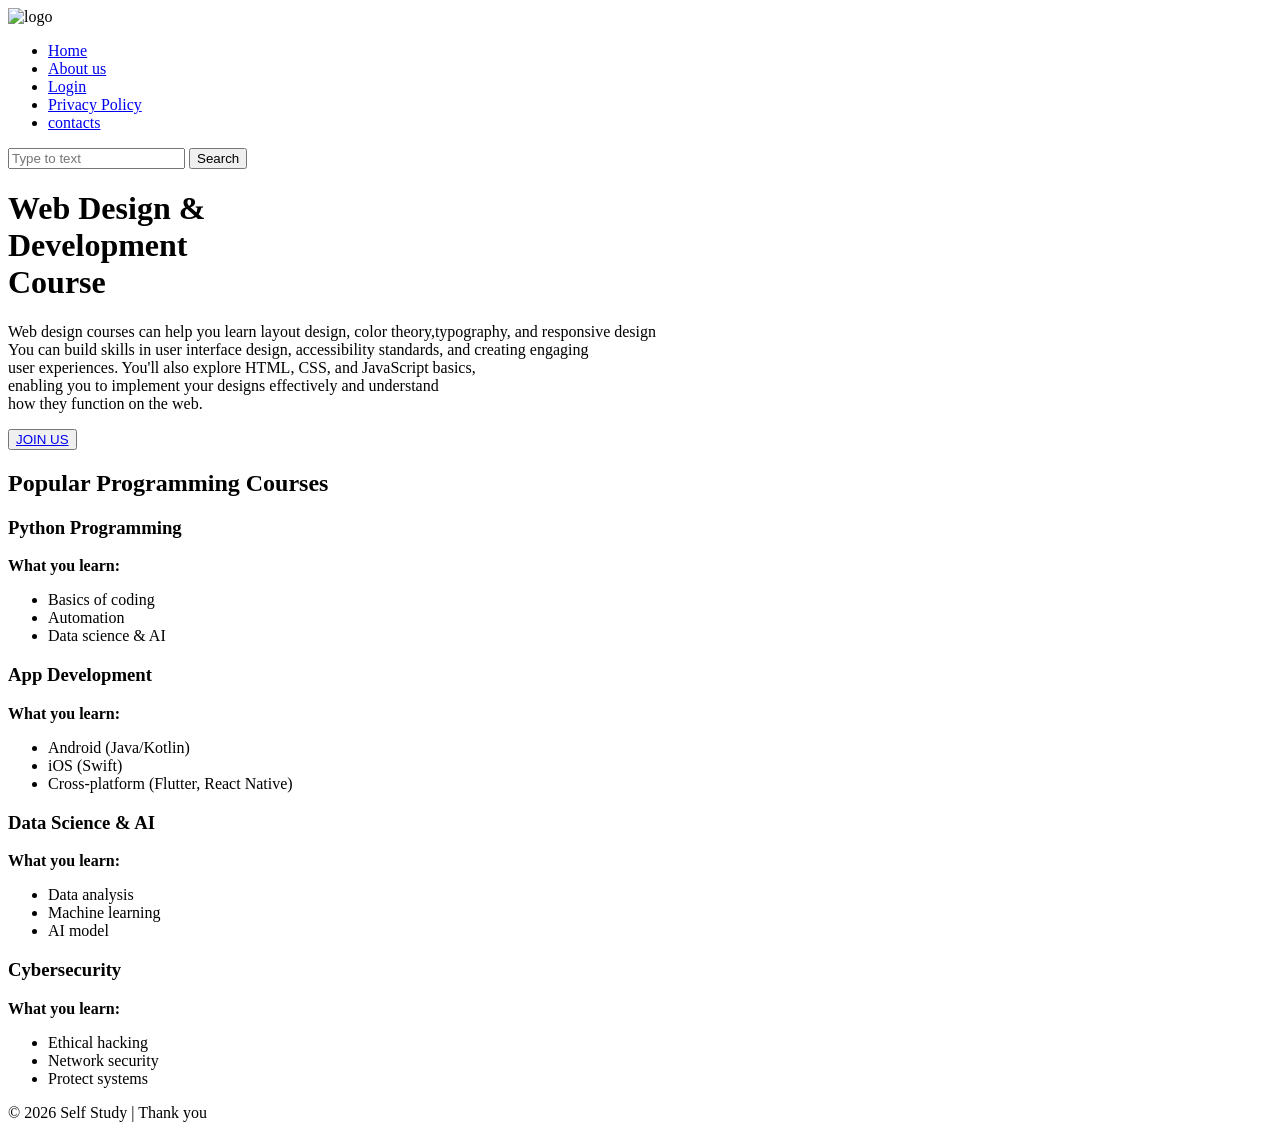
==== index.html @ ac33ea79 "added index.html" ====
<!DOCTYPE html>
<html lang="en">
<head>
    <meta charset="UTF-8">
    <meta name="viewport" content="width=device-width, initial-scale=1.0">
    <title>self study</title>
    <link rel="stylesheet" href="using.css">

</head>

<body>
       <header class="header">
        <div class="left">
            <img src="new__icon image.jpg" alt="logo">
            

        </div>
        <div class="mid">
            <ul class="navbar">
                 <li><a href="homepage.html">Home</a></li>
                <li><a href="About Us.html"> About us</a></li>
                <li><a href="login.html"> Login</a></li>
                <li><a href="Privacy Policy.html">Privacy Policy</a></li>
                <li><a href="social-media.html">contacts</a></li>

            </ul>
        </div>
        <div class="search">
            <input class="srch"type="search" name=""placeholder="Type to text">
            <a href="#"><button class="btn">Search</button></a>

        </div>
        </header>
        <div class="img">
            <div class="content">
           
            <h1 class="web">Web Design & <br><span> Development</span><br>Course</h1>
            
            <p class="par">Web design courses can help you learn layout design, color theory,typography, 
                and responsive design  <br> You can build skills in user interface design, accessibility standards, and creating engaging <br>user experiences. 
                You'll also explore HTML, CSS,  and JavaScript basics, <br> enabling you to implement your designs 
                effectively and understand <br> how they function on the web. </p>

                <button class="jo"><a href="#">JOIN US</a></button>

              </div>
        </div>

        
        <section class="courses">
         <h2> Popular Programming Courses</h2>
         <div class="cards">
          <div class="card">
         <h3> Python Programming</h3>
          <b>What you learn:</b>
         <ul><li>Basics of coding</li>
             <li>Automation</li>
             <li>Data science & AI</li></ul>
         </div>
          <div class="card">
         <h3>App Development</h3>
          <b>What you learn:</b>
           <ul><li>Android (Java/Kotlin)</li>
               <li>iOS (Swift)</li>
               <li>Cross-platform (Flutter, React Native)</li></ul>
         </div>
        <div class="card">
        <h3> Data Science & AI</h3>
         <b>What you learn:</b> 
        <ul><li>Data analysis</li>
            <li>Machine learning</li>
            <li>AI model</li>
        </ul>
         </div>
         <div class="card">
        <h3>Cybersecurity</h3>
         <b>What you learn:</b> 
         <ul><li>Ethical hacking</li>
             <li>Network security</li>
             <li>Protect systems</li></ul>

        </div>
           </section>
           <footer>
    <p>© 2026 Self Study  | Thank you </p>
  </footer>


       
</body>
</html>
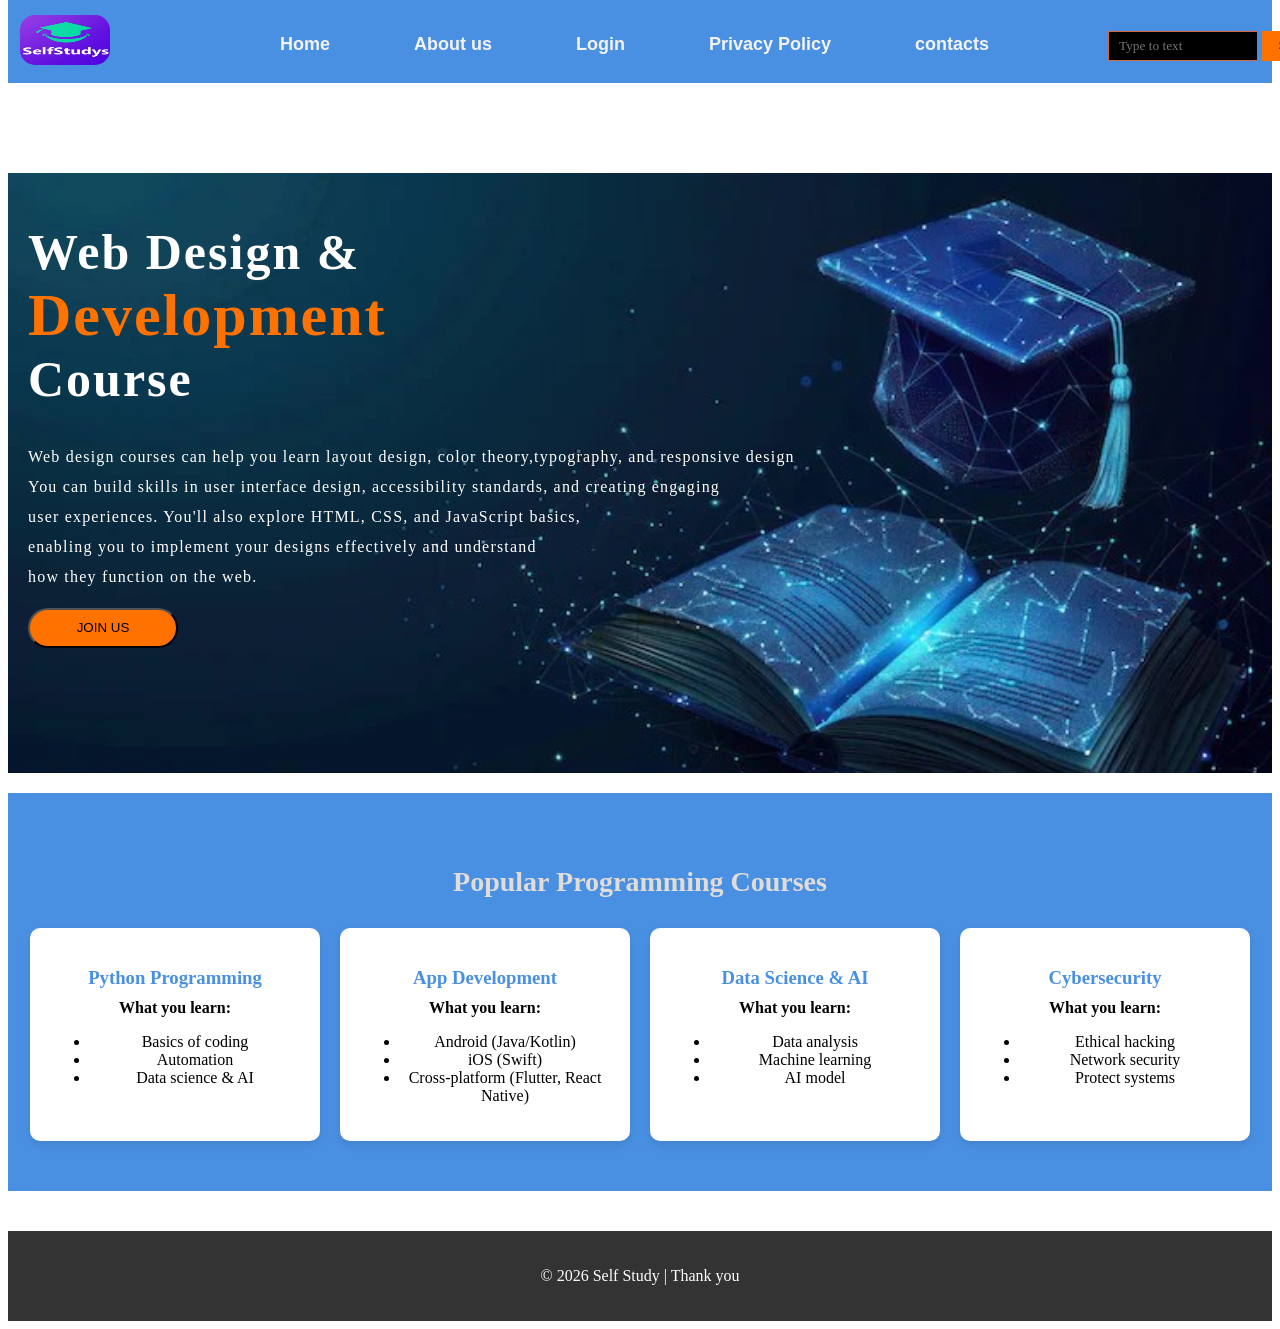
==== commit 508989fb: "Update index.html" ====
--- a/index.html
+++ b/index.html
@@ -17,7 +17,7 @@
         </div>
         <div class="mid">
             <ul class="navbar">
-                 <li><a href="homepage.html">Home</a></li>
+                 <li><a href="index.html">Home</a></li>
                 <li><a href="About Us.html"> About us</a></li>
                 <li><a href="login.html"> Login</a></li>
                 <li><a href="Privacy Policy.html">Privacy Policy</a></li>
@@ -88,4 +88,4 @@
 
        
 </body>
-</html>+</html>
--- a/using.css
+++ b/using.css
@@ -0,0 +1,227 @@
+
+
+.header{
+  background-color: #4a90e2;
+   height: 85px;
+  margin-top: -10px;
+}
+
+.left{
+    display: inline-block;
+    font-size:15px;
+}
+.left img{
+      font-size: 30px;
+    width: 90px;
+    height: 50px;
+    position: absolute;
+    left: 20px;
+    top: 15px;
+    border-radius: 15px;
+    
+}
+
+.left div{
+  line-height: 15px;
+  font-size: 20px;
+  text-align: center;
+}
+.mid{
+  
+  position: absolute;
+  left: 200px;
+  top: 18px;
+
+}
+.right{
+ display: inline-block;
+position: absolute;
+right: 34px;
+top: 15px;}
+.navbar{
+  display: inline-block;
+}
+.navbar li{
+  display: inline-block;
+  font-size: 18px;
+  
+}
+.navbar li a{
+  color: rgb(244, 243, 243);
+  text-decoration: none;
+  padding: 50px,50px;
+  margin: 40px;
+  font-family: Arial;
+  font-weight: bold;
+  transition: 0.4s ease-in-out ;
+
+   
+}
+.navbar li a:hover{
+  background-color: rgb(203, 99, 99);
+}
+.search{
+  width: 300px;
+  height:50px;
+  float: left;
+  margin-left: 1100px;
+  top: 15px;
+}
+
+.srch{
+  font-family: 'Times New Roman';
+  width: 150px;
+  height: 30px;
+  background:black;
+  border: 1px solid #d36740;
+
+  margin-top: 15px;
+  color: #fff;
+  padding: 10px;
+  
+  
+}
+.btn{
+  width: 25%;
+  height: 30px;
+  background: #ff7200;
+  border: 2px solid #ff7200;
+}
+
+.img{
+  background-image: url(new\ background\ image.jpeg);
+  background-size: cover;
+  background-repeat: no-repeat;
+  margin-bottom: 20px;
+
+
+}
+
+
+.content{
+  
+  font-weight: 200px;
+  width: 1200px;
+  color: #fff;
+  position: relative;
+  width: 100%;
+  height: 600px;
+  top: 50px;
+ 
+}
+
+.content .par{
+  padding-left: 20px;
+  letter-spacing: 1.2px;
+  line-height: 30px;
+}
+.content h1{
+  font-family: 'Times New Roman';
+  font-size: 50px;
+  padding-left: 20px;
+  margin-top: 90px;
+  letter-spacing: 2px;
+}
+
+.content .jo{
+  
+  width: 150px;
+  height: 40px;
+  background: #e1dcd8;
+  background-color: #ff7200;
+  margin-left: 20px;
+  border-radius: 22px;
+}
+.content .jo a{
+  text-decoration: none;
+  color: black;
+}
+.content jo  a:hover{
+  background-color:rgb(203, 99, 99);
+
+}
+.content span{
+  color: #ff7200;
+  font-size: 60px;
+}
+
+.about-selfstudy {
+    width: 100%;
+    padding: 90px 0;
+    background: linear-gradient(140deg, #041424, #071c2f);
+    position: relative;
+    overflow: hidden;
+}
+
+
+.box {
+    width: 80%;
+    margin: auto;
+    color: #d8e8ff;
+    font-family: 'Poppins', sans-serif;
+    position: relative;
+    z-index: 2;
+}
+
+.title {
+    font-size: 48px;
+    font-weight: 700;
+    color: #ffffff;
+    margin-bottom: 25px;
+    text-shadow: 0 0 10px rgba(255,255,255,0.25);
+}
+
+.title span {
+    color: #ff7a00;
+    text-shadow: 0 0 8px rgba(255,122,0,0.6);
+}
+
+.para {
+    font-size: 18.5px;
+    line-height: 1.85;
+    color: #c4d6f4;
+    margin-bottom: 20px;
+    
+}
+.courses {
+      background-color: #4a90e2;
+      padding: 50px 20px;
+      text-align: center;
+
+     
+      
+    }
+
+    .courses h2 {
+       color: #e1dcd8 ;
+      
+      margin-bottom: 30px;
+      font-size: 28px;
+    }
+
+    .cards {
+      display: flex;
+      justify-content: center;
+      gap: 20px;
+      flex-wrap: wrap;
+    }
+
+    .card {
+      background: white;
+      padding: 20px;
+      width: 250px;
+      border-radius: 10px;
+      box-shadow: 0 4px 10px rgba(0,0,0,0.1);
+    }
+
+    .card h3 {
+      margin-bottom: 10px;
+      color: #4a90e2;
+    }
+    footer {
+      background: #333;
+      color: white;
+      text-align: center;
+      padding: 20px;
+      margin-top: 40px;
+    }
